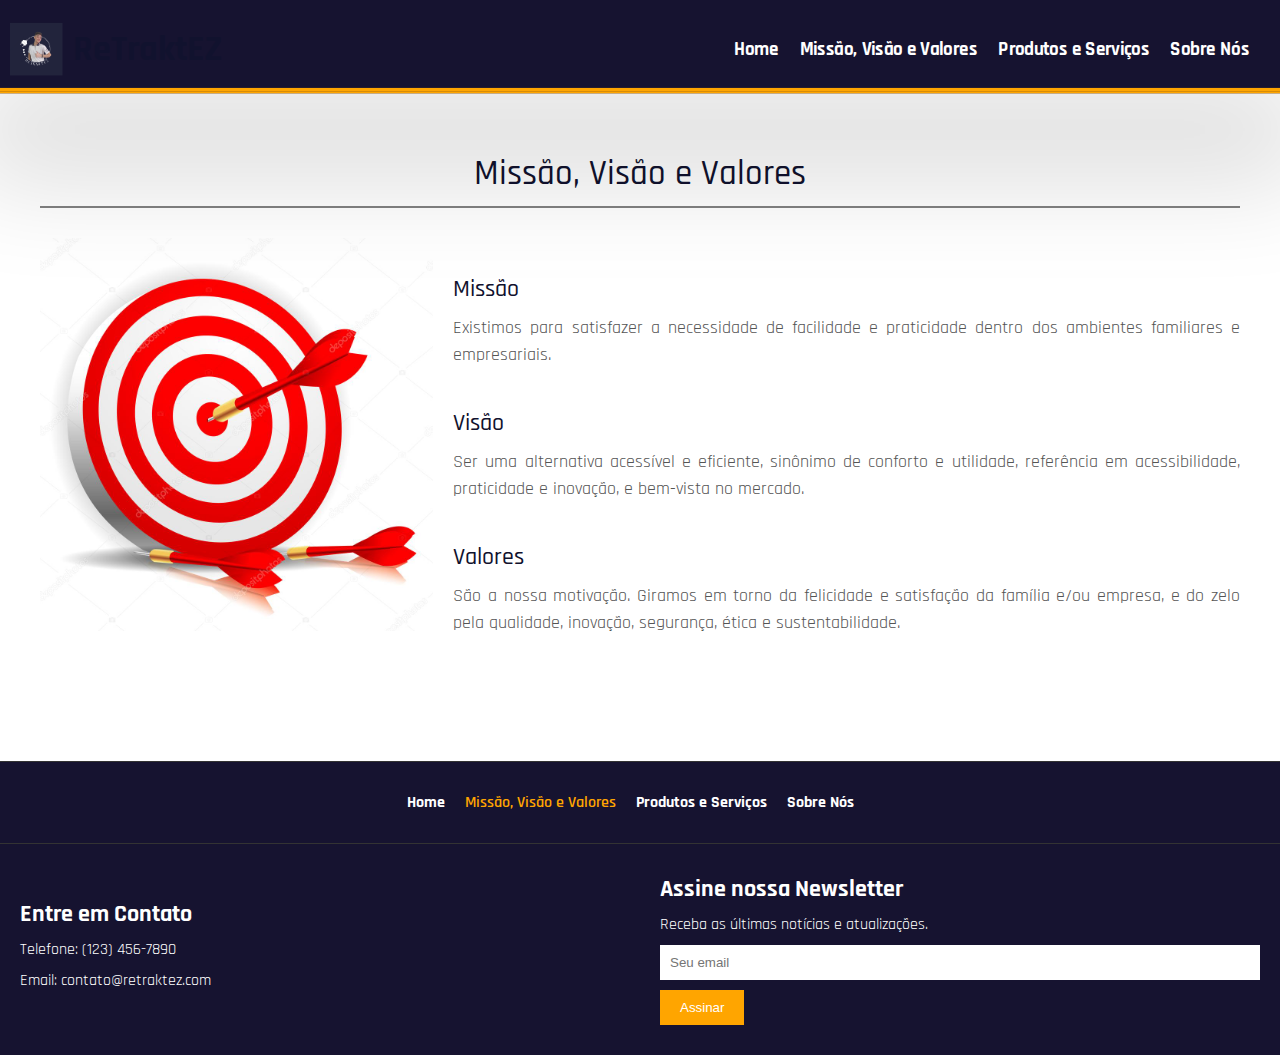
==== missao-visao-valores2.html @ 6449379f "Add files via upload" ====
<html lang="en">
<head>
  <meta charset="UTF-8">
  <meta name="viewport" content="width=device-width, initial-scale=1.0">
  <link rel="stylesheet" href="header.css"> <!-- Arquivo CSS do cabeçalho -->
  <link rel="stylesheet" href="footerlinks.css">
  <link rel="stylesheet" href="stylesmvv.css">
  <link rel="preconnect" href="https://fonts.googleapis.com">
  <link rel="preconnect" href="https://fonts.gstatic.com" crossorigin>
  <link href="https://fonts.googleapis.com/css2?family=Rajdhani:wght@400;500&display=swap" rel="stylesheet">
  <title>Missão, Visão e Valores - ReTraktEZ</title>
</head>
<body>
  <header class="header">
    <div class="header-border"></div> <!-- Elemento para a borda laranja -->
    <nav class="nav">
      <div class="logo">
        <a href="index2.html">
        <img src="logo.png" alt="Logo da ReTraktEZ">
        <h1>ReTraktEZ</h1>
      </a>
      </div>
      <ul class="nav-links">
        <li><a href="index2.html">Home</a></li>
        <li><a href="missao-visao-valores2.html">Missão, Visão e Valores</a></li>
        <li><a href="produtos-servicos2.html">Produtos e Serviços</a></li>
        <li><a href="sobre-nos2.html">Sobre Nós</a></li>
      </ul>
    </nav>
  </div>
  </header>
  
  <section class="mission-vision-values">
    <div class="section-title">
      <h2>Missão, Visão e Valores</h2>
      <div class="underline"></div>
    </div>
    <div class="content">
      <div class="image">
        <img src="mission-vision-values-image.jpg" alt="Missão, Visão e Valores">
      </div>
      <div class="text">
        <div class="topic">
          <h3>Missão</h3>
          <p>Existimos para satisfazer a necessidade de facilidade e praticidade dentro dos ambientes familiares e empresariais.</p>
        </div>
        <div class="topic">
          <h3>Visão</h3>
          <p>Ser uma alternativa acessível e eficiente, sinônimo de conforto e utilidade, referência em acessibilidade, praticidade e inovação, e bem-vista no mercado.</p>
        </div>
        <div class="topic">
          <h3>Valores</h3>
          <p>São a nossa motivação. Giramos em torno da felicidade e satisfação da família e/ou empresa, e do zelo pela qualidade, inovação, segurança, ética e sustentabilidade.</p>
        </div>
      </div>
    </div>
  </section>

  <footer class="site-footer">
    <nav class="footer-links">
      <ul>
        <li><a href="index2.html" class="page-link">Home</a></li>
        <li><a href="missao-visao-valores2.html" class="page-link current">Missão, Visão e Valores</a></li>
        <li><a href="produtos-servicos2.html" class="page-link">Produtos e Serviços</a></li>
        <li><a href="sobre-nos2.html" class="page-link">Sobre Nós</a></li>
      </ul>
    </nav>
  </footer>

  <footer>
    <div class="contact">
      <h3>Entre em Contato</h3>
      <p>Telefone: (123) 456-7890</p>
      <p>Email: contato@retraktez.com</p>
    </div>
    <div class="newsletter">
      <h3>Assine nossa Newsletter</h3>
      <p>Receba as últimas notícias e atualizações.</p>
      <input type="email" placeholder="Seu email">
      <button>Assinar</button>
    </div>
  </footer>
  <meta charset="UTF-8" />
</body>
</html>
---- header.css ----
/* Header styles */
  header {
    background-color: #161330;
    padding-top: 24px;
    padding-bottom: 15px;
    box-shadow: 0px 40px 50px rgba(0, 0, 0, 0.5);
    border-bottom: 2px solid #FFA500;
    animation: fadeInDown 1s ease;
    overflow: hidden; /* Para esconder o overflow do elemento filho */
    
  }
  header {
    position: relative;
    transition: transform 0.3s, box-shadow 0.3s;
    max-width: 100%; /* Define a largura máxima como 100% da tela */
    margin: 0 auto; /* Centraliza o elemento horizontalmente */
  }

  
  .header-border {
    position: absolute;
    bottom: 0;
    left: 0;
    width: 100%;
    height: 2px;
    background-color: #FFA500;
    transform-origin: left bottom; /* Define o ponto de origem da escala */
    transform: scaleX(1); /* Começa com a escala normal */
    transition: transform 0.3s; /* Adiciona a animação de escala */
  }
  
  .header:hover {
    border-bottom: 2px solid #FFA500; /* Adicione a mesma borda laranja no hover */
    transform: scale(1.05);
    box-shadow: 0px 80px 102px rgba(0, 0, 0, 0.15);
    transition: transform 0.3s, box-shadow 0.3s;
  }
  
  .header:hover .header-border {
    transform: scaley(1.55); /* Aumenta a escala da borda laranja */
  }
    
  @keyframes showCarouselBackground {
    from {
      opacity: 0; /* Comece com opacidade 0 */
    }
    to {
      opacity: 1;
    }
  }
  
  @keyframes fadeInDown {
    from {
      transform: translateY(-20px);
      opacity: 0;
    }
    to {
      transform: translateY(0);
      opacity: 1;
    }
  }
  
  .fixed-header {
    position: fixed;
    top: 0;
    left: 0;
    width: 100%;
    background-color: #11122e;
    padding: 27px 0;
    box-shadow: 0px 4px 8px rgba(0, 0, 0, 0.1);
    border-bottom: 2px solid #FFA500;
    z-index: 100; /* Certifique-se de que o cabeçalho fique acima de outros elementos */
  }
  


nav {
  display: flex;
  justify-content: space-between;
  align-items: center;
  max-width: 1200px;
  margin: 0 auto;
}

.logo {
  display: flex;
  align-items: center; /* Alinhar verticalmente */
}

.logo a {
  display: flex;
  align-items: center; /* Alinhar verticalmente */
  text-decoration: none;
}

.logo img {
  max-width: 50px; /* Ajuste conforme necessário */
  margin-right: 10px; /* Espaçamento entre a logo e o título */
}

.logo h1 {
  font-size: 34px; /* Ajuste conforme necessário */
  color: #11122e;
  margin: 0; /* Remover margens padrão */
}

.logo h1:hover {
  color: #ffe9c1;
}

.nav-links {
  list-style: none;
  display: flex;
}

.nav-links li {
  margin-right: 20px;
}

.nav-links a {
  text-decoration: wavy;
  font-size: 18;
  color: white;
  font-weight: bold; /* Adicionar negrito ao texto */
  transition: color 0.3s;
}

.nav-links a:hover {
  color: #FFA500;
}
---- footerlinks.css ----
.site-footer {
    background-color: #161330;
    color: white;
    padding: 30px 0;
    text-align: center;
    border-top: 1px solid #333; /* Adicione uma borda superior */
    border-bottom: 1px solid #333; /* Adicione uma borda inferior */
  
  }
  
  .footer-links ul {
    list-style: none;
    padding: 0;
    display: flex;
    justify-content: center;
  }
  
  .footer-links li {
    margin-right: 20px;
  }
  
  .page-link {
    text-decoration: none;
    color: white;
    font-weight: bold;
    transition: color 0.3s;
  }
  
  .page-link:hover {
    color: #FFA500;
  }
  
  .page-link.current {
    color: #FFA500;
    font-weight: 600;
  }
---- stylesmvv.css ----
body, h1, h2, h3, p, ul, li {
    margin: 0;
    padding: 0;
  }
  
  body {
    font-family: 'Rajdhani', sans-serif;
  }
  

  /* Estilos para a página Missão, Visão e Valores */

  .mission-vision-values {
    max-width: 1200px;
    margin: 50px auto;
    display: flow-root;
    justify-content: center;
    align-items: center;
    text-align: left;
  }
  
  .section-title {
    text-align: center;
    margin-top: 10px;
    margin-bottom: 30px;
  }
  
  .section-title h2 {
    font-size: 35px;
    color: #11122e;
    font-weight: 500;
    margin-bottom: 10px;
  }
  
  .underline {
    width: 100%;
    height: 2px;
    background-color: #828282;
  }
  
  .content {
    display: flex;
    flex-direction: row;
    align-items: center;
    justify-content: center;
  }
  
  .image {
    flex: 1;
    margin: 0 20px 0 0;
  }
  
  .image img {
    max-width: 100%;
    height: auto;
    margin-bottom: 80px;
  }
  
  .text {
    flex: 2;
  }
  
  .topic {
    margin-bottom: 40px;
  }
  
  .topic h3 {
    font-size: 24px;
    color: #11122e;
    font-weight: 500;
    margin-bottom: 10px;
  }
  
  .topic p {
    font-size: 18px;
    line-height: 1.5;
    color: #555;
    text-align: justify;
  }
  
  /* Outros estilos específicos da página */
  
  /* Estilos para o rodapé */
  footer {
    background-color: #161330; /* Azul mais escuro */
    color: white;
    padding: 30px 0;
    display: flex;
    justify-content: space-between;
    align-items: center;  
  }
  
  .contact,
  .newsletter {
    flex: 1;
    padding: 0 20px;
  }
  
  .contact h3,
  .newsletter h3 {
    font-size: 24px;
    margin-bottom: 10px;
  }
  
  .contact p,
  .newsletter p {
    font-size: 16px;
    margin-bottom: 10px;
  }
  
  .newsletter input {
    width: 100%;
    padding: 10px;
    border: none;
    margin-bottom: 10px;
  }
  
  .newsletter button {
    background-color: #FFA500;
    color: white;
    border: none;
    padding: 10px 20px;
    cursor: pointer;
    transition: background-color 0.3s;
  }
  
  .newsletter button:hover {
    background-color: #FF8C00;
  }
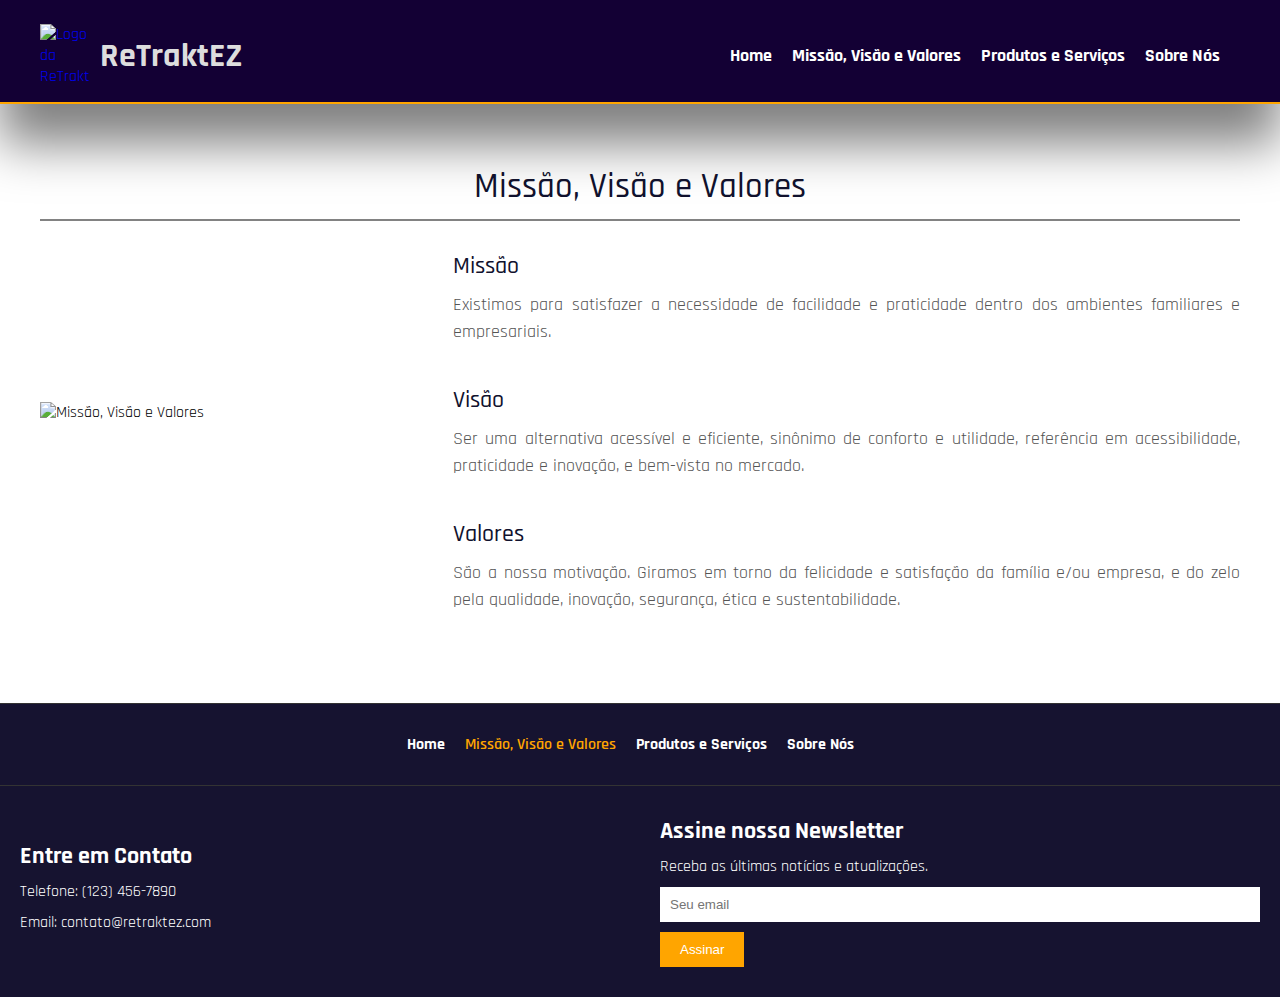
==== commit 1eb9279d: "Add files via upload" ====
--- a/missao-visao-valores2.html
+++ b/missao-visao-valores2.html
@@ -1,5 +1,6 @@
 <html lang="en">
 <head>
+  <link rel="icon" href="./img/icon.png">
   <meta charset="UTF-8">
   <meta name="viewport" content="width=device-width, initial-scale=1.0">
   <link rel="stylesheet" href="header.css"> <!-- Arquivo CSS do cabeçalho -->
@@ -16,7 +17,7 @@
     <nav class="nav">
       <div class="logo">
         <a href="index2.html">
-        <img src="logo.png" alt="Logo da ReTraktEZ">
+        <img src="./img/logo.png" alt="Logo da ReTraktEZ">
         <h1>ReTraktEZ</h1>
       </a>
       </div>
@@ -37,7 +38,7 @@
     </div>
     <div class="content">
       <div class="image">
-        <img src="mission-vision-values-image.jpg" alt="Missão, Visão e Valores">
+        <img src="./img/mission-vision-values-image.jpg" alt="Missão, Visão e Valores">
       </div>
       <div class="text">
         <div class="topic">
--- a/header.css
+++ b/header.css
@@ -1,6 +1,6 @@
   /* Header styles */
   header {
-    background-color: #161330;
+    background-color: #130034;
     padding-top: 24px;
     padding-bottom: 15px;
     box-shadow: 0px 40px 50px rgba(0, 0, 0, 0.5);
@@ -17,28 +17,7 @@
   }
 
   
-  .header-border {
-    position: absolute;
-    bottom: 0;
-    left: 0;
-    width: 100%;
-    height: 2px;
-    background-color: #FFA500;
-    transform-origin: left bottom; /* Define o ponto de origem da escala */
-    transform: scaleX(1); /* Começa com a escala normal */
-    transition: transform 0.3s; /* Adiciona a animação de escala */
-  }
-  
-  .header:hover {
-    border-bottom: 2px solid #FFA500; /* Adicione a mesma borda laranja no hover */
-    transform: scale(1.05);
-    box-shadow: 0px 80px 102px rgba(0, 0, 0, 0.15);
-    transition: transform 0.3s, box-shadow 0.3s;
-  }
-  
-  .header:hover .header-border {
-    transform: scaley(1.55); /* Aumenta a escala da borda laranja */
-  }
+
     
   @keyframes showCarouselBackground {
     from {
@@ -100,7 +79,7 @@
 
 .logo h1 {
   font-size: 34px; /* Ajuste conforme necessário */
-  color: #11122e;
+  color: #dddddd;
   margin: 0; /* Remover margens padrão */
 }
 
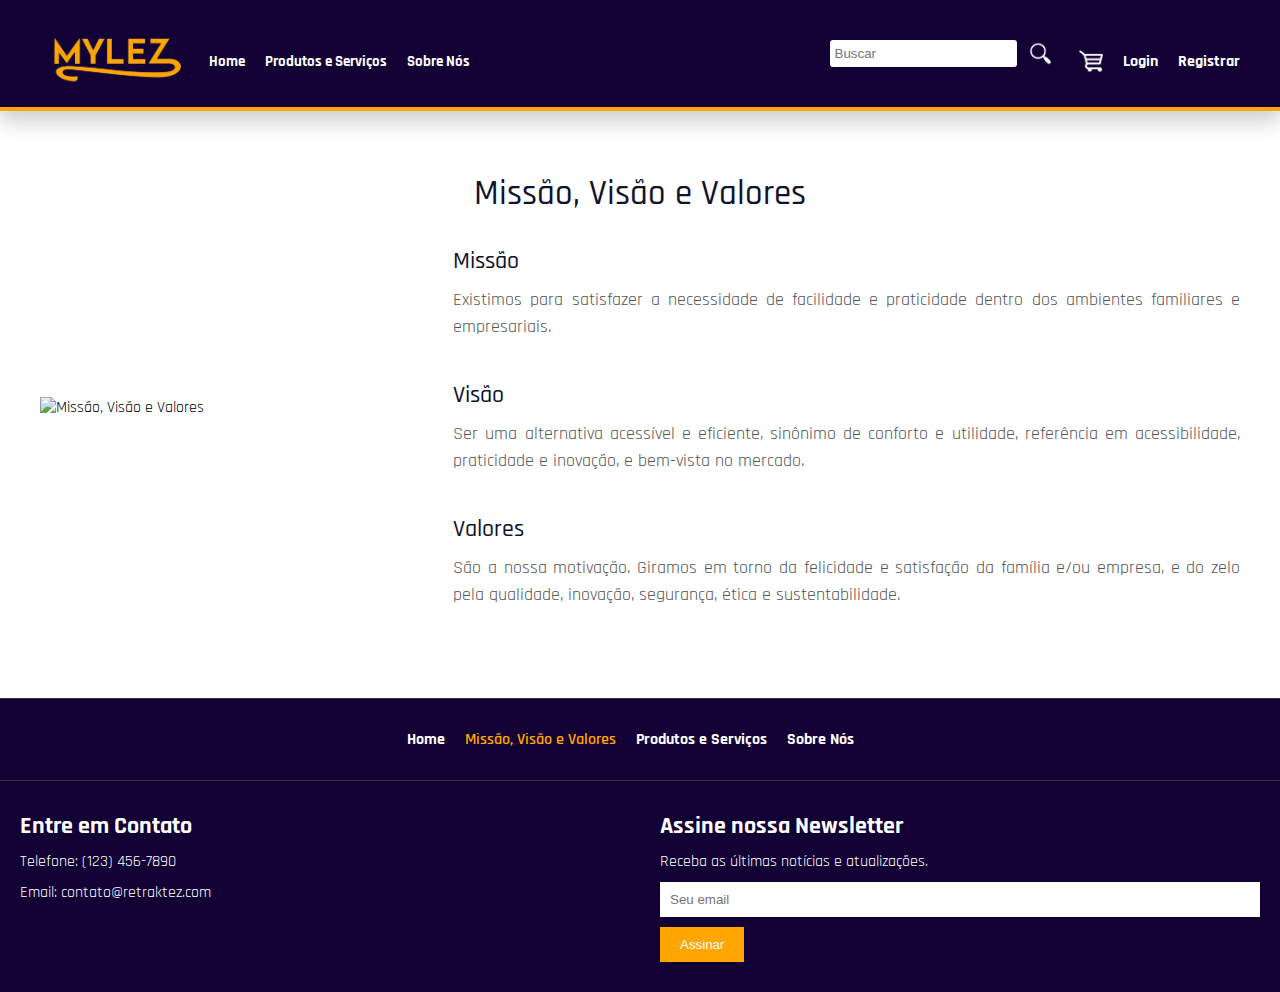
==== commit bd94754b: "Add files via upload" ====
--- a/missao-visao-valores2.html
+++ b/missao-visao-valores2.html
@@ -1,36 +1,55 @@
 <html lang="en">
 <head>
-  <link rel="icon" href="./img/icon.png">
+  <link rel="icon" href="">
   <meta charset="UTF-8">
   <meta name="viewport" content="width=device-width, initial-scale=1.0">
   <link rel="stylesheet" href="header.css"> <!-- Arquivo CSS do cabeçalho -->
+  <link rel="stylesheet" href="footer.css">
   <link rel="stylesheet" href="footerlinks.css">
   <link rel="stylesheet" href="stylesmvv.css">
   <link rel="preconnect" href="https://fonts.googleapis.com">
   <link rel="preconnect" href="https://fonts.gstatic.com" crossorigin>
   <link href="https://fonts.googleapis.com/css2?family=Rajdhani:wght@400;500&display=swap" rel="stylesheet">
-  <title>Missão, Visão e Valores - ReTraktEZ</title>
+  <title>MYLEZ - Missão, Visão e Valores</title>
 </head>
 <body>
   <header class="header">
-    <div class="header-border"></div> <!-- Elemento para a borda laranja -->
+    <div class="header-border"></div>
     <nav class="nav">
-      <div class="logo">
-        <a href="index2.html">
-        <img src="./img/logo.png" alt="Logo da ReTraktEZ">
-        <h1>ReTraktEZ</h1>
-      </a>
-      </div>
-      <ul class="nav-links">
-        <li><a href="index2.html">Home</a></li>
-        <li><a href="missao-visao-valores2.html">Missão, Visão e Valores</a></li>
-        <li><a href="produtos-servicos2.html">Produtos e Serviços</a></li>
-        <li><a href="sobre-nos2.html">Sobre Nós</a></li>
-      </ul>
+        <div class="logo">
+            <a href="index.html">
+                <img src="img/logo.png" alt="Logo da Mylez">
+            </a>
+        </div>
+        <ul class="nav-links">
+            <li><a href="index.html">Home</a></li>
+            <li><a href="produtos-servicos2.html">Produtos e Serviços</a></li>
+            <li><a href="sobre-nos2.html">Sobre Nós</a></li>
+        </ul>
+        <div class="header-actions">
+            <div class="search header-action">
+                <form action="busca.html" method="get">
+                    <input type="text" name="q" placeholder="Buscar">
+                    <button type="submit">
+                        <img src="img/lupa.png" alt="Ícone de Busca">
+                    </button>
+                </form>
+            </div>
+            <div class="cart header-action">
+                <a href="carrinho.html">
+                    <img src="img/carrinho.png" alt="Ícone do Carrinho">
+                </a>
+            </div>
+            <div class="links header-action">
+                <a href="login.html">Login</a>
+            </div>
+            <div class="links header-action">
+                <a href="registro.html">Registrar</a>
+            </div>
+        </div>
     </nav>
-  </div>
-  </header>
-  
+</header>
+
   <section class="mission-vision-values">
     <div class="section-title">
       <h2>Missão, Visão e Valores</h2>
@@ -60,7 +79,7 @@
   <footer class="site-footer">
     <nav class="footer-links">
       <ul>
-        <li><a href="index2.html" class="page-link">Home</a></li>
+        <li><a href="index.html" class="page-link">Home</a></li>
         <li><a href="missao-visao-valores2.html" class="page-link current">Missão, Visão e Valores</a></li>
         <li><a href="produtos-servicos2.html" class="page-link">Produtos e Serviços</a></li>
         <li><a href="sobre-nos2.html" class="page-link">Sobre Nós</a></li>
--- a/header.css
+++ b/header.css
@@ -1,57 +1,169 @@
-  /* Header styles */
-  header {
-    background-color: #130034;
-    padding-top: 24px;
-    padding-bottom: 15px;
-    box-shadow: 0px 40px 50px rgba(0, 0, 0, 0.5);
-    border-bottom: 2px solid #FFA500;
-    animation: fadeInDown 1s ease;
-    overflow: hidden; /* Para esconder o overflow do elemento filho */
-    
+/* Estilizando a barra de rolagem */
+::-webkit-scrollbar {
+  width: 9px; /* Largura da barra de rolagem */
+}
+
+/* Estilizando o fundo da barra de rolagem */
+::-webkit-scrollbar-track {
+  background-color: #ffffff; /* Cor de fundo da barra de rolagem */
+}
+
+/* Estilizando o controle de rolagem (o "pulso") */
+::-webkit-scrollbar-thumb {
+  background-color: #11122e; /* Cor do controle de rolagem */
+  border-radius: 6px; /* Borda arredondada do controle de rolagem */
+}
+
+/* Mudando a cor do controle de rolagem quando hover */
+::-webkit-scrollbar-thumb:hover {
+  background-color: #FFA500; /* Cor do controle de rolagem ao passar o mouse */
+}
+
+/* Header styles */
+header {
+  background-color: #130034;
+  padding-top: 24px;
+  padding-bottom: 15px;
+  box-shadow: 0px 10px 20px rgba(0, 0, 0, 0.2);
+  border-bottom: 2px solid #FFA500;
+  animation: fadeInDown 1s ease;
+  overflow: hidden;
+  height: 70px; /* Definindo a altura do cabeçalho para ocupar mais espaço vertical */
+}
+
+.header {
+  position: relative;
+  transition: box-shadow 0.3s;
+  max-width: 100%;
+  margin: 0 auto;
+}
+
+.header-border {
+  position: absolute;
+  bottom: 0;
+  left: 0;
+  width: 100%;
+  height: 2px;
+  background-color: #FFA500;
+  transform-origin: left bottom;
+  transform: scaleX(1);
+  transition: transform 0.3s;
+}
+
+.header:hover {
+  border-bottom: 2px solid #FFA500;
+  box-shadow: 0px 10px 20px rgba(0, 0, 0, 0.2);
+  transition: box-shadow 0.3s;
+}
+
+.nav-links a {
+  text-decoration: none;
+  font-size: 15px;
+  color: white;
+  font-weight: bold;
+  transition: color 0.3s;
+  position: relative;
+}
+
+.nav-links a:after {
+  content: '';
+  position: absolute;
+  bottom: 0;
+  left: 0;
+  width: 100%;
+  height: 2px;
+  background-color: white; /* Cor do sublinhado */
+  transform: scaleX(0);
+  transform-origin: right;
+  transition: transform 0.3s;
+}
+
+.nav-links a:hover {
+  color: #FFA500;
+}
+
+.nav-links a:hover:after {
+  transform: scaleX(1);
+  transform-origin: left;
+}
+
+@keyframes showCarouselBackground {
+  from {
+      opacity: 0;
   }
-  header {
-    position: relative;
-    transition: transform 0.3s, box-shadow 0.3s;
-    max-width: 100%; /* Define a largura máxima como 100% da tela */
-    margin: 0 auto; /* Centraliza o elemento horizontalmente */
+  to {
+      opacity: 1;
   }
+}
 
-  
-
-    
-  @keyframes showCarouselBackground {
-    from {
-      opacity: 0; /* Comece com opacidade 0 */
-    }
-    to {
-      opacity: 1;
-    }
-  }
-  
-  @keyframes fadeInDown {
-    from {
+@keyframes fadeInDown {
+  from {
       transform: translateY(-20px);
       opacity: 0;
-    }
-    to {
+  }
+  to {
       transform: translateY(0);
       opacity: 1;
-    }
   }
-  
-  .fixed-header {
-    position: fixed;
-    top: 0;
-    left: 0;
-    width: 100%;
-    background-color: #11122e;
-    padding: 27px 0;
-    box-shadow: 0px 4px 8px rgba(0, 0, 0, 0.1);
-    border-bottom: 2px solid #FFA500;
-    z-index: 100; /* Certifique-se de que o cabeçalho fique acima de outros elementos */
-  }
-  
+}
 
+.header-actions {
+  display: flex;
+  align-items: center;
+}
+
+.header-action {
+  margin-left: 20px;
+}
+
+.cart {
+  margin-left: auto;
+  margin-right: auto;
+}
+
+.links,
+.cart,
+.search {
+  margin-left: 20px;
+}
+
+.links a,
+.cart a {
+  text-decoration: none;
+  color: white;
+  font-weight: bold;
+  transition: color 0.3s;
+}
+
+.links a:hover,
+.cart a:hover {
+  color: #FFA500;
+}
+
+.cart img{
+  max-height: 22px;
+}
+
+.search form {
+  display: flex;
+}
+
+.search input {
+  padding: 5px;
+  margin-right: 5px;
+  border: none;
+  border-radius: 3px;
+}
+
+.search button {
+  border: none;
+  background: none;
+  cursor: pointer;
+}
+
+.search button img {
+  max-width: 25px;
+}
 
 nav {
   display: flex;
@@ -63,47 +175,25 @@
 
 .logo {
   display: flex;
-  align-items: center; /* Alinhar verticalmente */
+  align-items: center;
 }
 
 .logo a {
   display: flex;
-  align-items: center; /* Alinhar verticalmente */
+  align-items: center;
   text-decoration: none;
 }
 
 .logo img {
-  max-width: 50px; /* Ajuste conforme necessário */
-  margin-right: 10px; /* Espaçamento entre a logo e o título */
-}
-
-.logo h1 {
-  font-size: 34px; /* Ajuste conforme necessário */
-  color: #dddddd;
-  margin: 0; /* Remover margens padrão */
-}
-
-.logo h1:hover {
-  color: #ffe9c1;
+  max-width: 150px;
 }
 
 .nav-links {
   list-style: none;
   display: flex;
+  margin-right: 300px; /* Adicionando margem à esquerda para espaçamento */
 }
 
 .nav-links li {
   margin-right: 20px;
 }
-
-.nav-links a {
-  text-decoration: wavy;
-  font-size: 18;
-  color: white;
-  font-weight: bold; /* Adicionar negrito ao texto */
-  transition: color 0.3s;
-}
-
-.nav-links a:hover {
-  color: #FFA500;
-}--- a/footer.css
+++ b/footer.css
@@ -0,0 +1,46 @@
+/* Footer styles */
+  footer {
+    background-color: #130034; /* Mesma cor do header */
+    color: white;
+    padding: 30px 0;
+    display: flex;
+    justify-content: space-between;
+  }
+  
+  .contact,
+  .newsletter {
+    flex: 1;
+    padding: 0 20px;
+  }
+  
+  .contact h3,
+  .newsletter h3 {
+    font-size: 24px;
+    margin-bottom: 10px;
+  }
+  
+  .contact p,
+  .newsletter p {
+    font-size: 16px;
+    margin-bottom: 10px;
+  }
+  
+  .newsletter input {
+    width: 100%;
+    padding: 10px;
+    border: none;
+    margin-bottom: 10px;
+  }
+  
+  .newsletter button {
+    background-color: #FFA500;
+    color: white;
+    border: none;
+    padding: 10px 20px;
+    cursor: pointer;
+    transition: background-color 0.3s;
+  }
+  
+  .newsletter button:hover {
+    background-color: #FF8C00;
+  }--- a/footerlinks.css
+++ b/footerlinks.css
@@ -1,5 +1,5 @@
 .site-footer {
-    background-color: #161330;
+    background-color: #130034;
     color: white;
     padding: 30px 0;
     text-align: center;
--- a/stylesmvv.css
+++ b/stylesmvv.css
@@ -32,12 +32,7 @@
     margin-bottom: 10px;
   }
   
-  .underline {
-    width: 100%;
-    height: 2px;
-    background-color: #828282;
-  }
-  
+ 
   .content {
     display: flex;
     flex-direction: row;
@@ -80,50 +75,4 @@
   
   /* Outros estilos específicos da página */
   
-  /* Estilos para o rodapé */
-  footer {
-    background-color: #161330; /* Azul mais escuro */
-    color: white;
-    padding: 30px 0;
-    display: flex;
-    justify-content: space-between;
-    align-items: center;  
-  }
-  
-  .contact,
-  .newsletter {
-    flex: 1;
-    padding: 0 20px;
-  }
-  
-  .contact h3,
-  .newsletter h3 {
-    font-size: 24px;
-    margin-bottom: 10px;
-  }
-  
-  .contact p,
-  .newsletter p {
-    font-size: 16px;
-    margin-bottom: 10px;
-  }
-  
-  .newsletter input {
-    width: 100%;
-    padding: 10px;
-    border: none;
-    margin-bottom: 10px;
-  }
-  
-  .newsletter button {
-    background-color: #FFA500;
-    color: white;
-    border: none;
-    padding: 10px 20px;
-    cursor: pointer;
-    transition: background-color 0.3s;
-  }
-  
-  .newsletter button:hover {
-    background-color: #FF8C00;
-  }+  